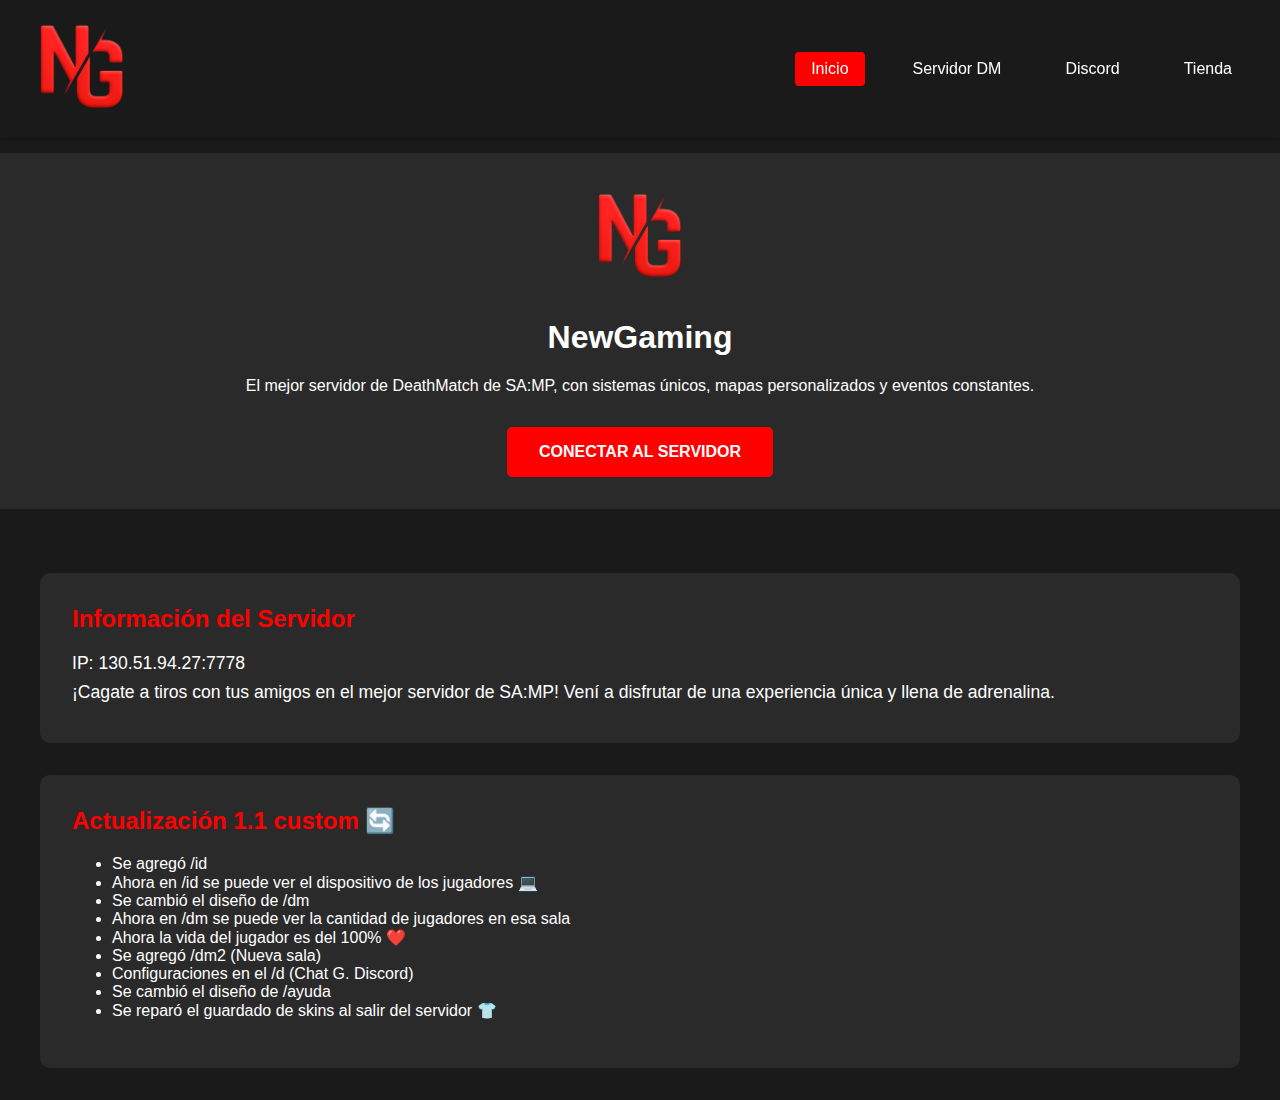
==== custom.html @ b9420a56 "web" ====
<!DOCTYPE html>
<html lang="es">
<head>
    <meta charset="UTF-8">
    <meta name="viewport" content="width=device-width, initial-scale=1.0">
    <title>NewGaming Custom - Servidor SA:MP</title>
    <link rel="stylesheet" href="styles/style.css">
    <link rel="icon" href="images/logo.ico" type="image/png">
</head>
<body>
    <nav class="navbar">
        <div class="nav-logo">
            <img src="images/logo.png" alt="Logo" style="width: 100px; height: auto;" />
        </div>
        <div class="nav-links">
            <a href="index.html" class="active">Inicio</a>
            <a href="custom.html">Servidor DM</a>
            <a href="https://discord.gg/tuservidor" target="_blank">Discord</a>
            <a href="tienda.html">Tienda</a>
        </div>
        <div class="nav-toggle">☰</div>
    </nav>
    
    <div class="header">
        <div class="logo">
            <img src="images/logo.png" alt="Logo" style="width: 100px; height: auto;" />
        </div>
        <h1>NewGaming</h1>
        <p>El mejor servidor de DeathMatch de SA:MP, con sistemas únicos, mapas personalizados y eventos constantes.</p>
        <a href="samp://130.51.94.27:7777" class="connect-button">CONECTAR AL SERVIDOR</a>
    </div>
    
    <div class="container">
        <div class="server-info">
            <h2>Información del Servidor</h2>
            <p>IP: 130.51.94.27:7778</p>
            <p>¡Cagate a tiros con tus amigos en el mejor servidor de SA:MP! Vení a disfrutar de una experiencia única y llena de adrenalina.</p>
        </div>
        <div id="updateText" class="server-info">
            <h2>Actualización 1.1 custom 🔄</h2>
            <ul>
                <li>Se agregó /id</li>
                <li>Ahora en /id se puede ver el dispositivo de los jugadores 💻</li>
                <li>Se cambió el diseño de /dm</li>
                <li>Ahora en /dm se puede ver la cantidad de jugadores en esa sala</li>
                <li>Ahora la vida del jugador es del 100% ❤️</li>
                <li>Se agregó /dm2 (Nueva sala)</li>
                <li>Configuraciones en el /d (Chat G. Discord)</li>
                <li>Se cambió el diseño de /ayuda</li>
                <li>Se reparó el guardado de skins al salir del servidor 👕</li>
            </ul>
        </div>
    </div>
    
    <script src="scripts/server-status-dm.js"></script>
    <script src="scripts/nav.js"></script>
</body>
</html>
---- styles/style.css ----
body {
    margin: 0;
    padding: 0;
    font-family: Arial, sans-serif;
    background-color: #1a1a1a;
    color: white;
}

.header {
    text-align: center;
    padding: 2rem;
    background-color: #2a2a2a;
    margin-top: 1rem;
}

.logo {
    font-size: 4rem;
    color: red;
    font-weight: bold;
    text-shadow: 2px 2px 4px rgba(0,0,0,0.5);
}

.connect-button {
    display: inline-block;
    background-color: #ff0000;
    color: white;
    padding: 1rem 2rem;
    text-decoration: none;
    border-radius: 5px;
    font-weight: bold;
    margin-top: 1rem;
    transition: background-color 0.3s;
}

.connect-button:hover {
    background-color: #cc0000;
}

.container {
    max-width: 1200px;
    margin: 0 auto;
    padding: 2rem;
}

.server-info {
    background-color: #2a2a2a;
    padding: 2rem;
    border-radius: 10px;
    margin-top: 2rem;
}

.server-info h2 {
    color: #ff0000;
    margin-top: 0;
}

#serverStatus {
    font-weight: bold;
}

.server-info p {
    font-size: 1.1rem;
    margin: 0.5rem 0;
}

/* Navbar Styles */
.navbar {
    background-color: #1a1a1a;
    padding: 1rem 2rem;
    display: flex;
    justify-content: space-between;
    align-items: center;
    position: sticky;
    top: 0;
    z-index: 1000;
    box-shadow: 0 2px 5px rgba(0,0,0,0.2);
}

.nav-logo {
    color: #ff0000;
    font-size: 2rem;
    font-weight: bold;
}

.nav-links {
    display: flex;
    gap: 2rem;
    align-items: center;
}

.nav-links a {
    color: white;
    text-decoration: none;
    font-weight: 500;
    padding: 0.5rem 1rem;
    border-radius: 4px;
    transition: all 0.3s ease;
}

.nav-links a:hover {
    background-color: #2a2a2a;
}

.nav-links a.active {
    background-color: #ff0000;
}

.donate-btn {
    background-color: #ff0000;
    padding: 0.5rem 1.5rem !important;
}

.donate-btn:hover {
    background-color: #cc0000 !important;
}

.nav-toggle {
    display: none;
    font-size: 1.5rem;
    cursor: pointer;
}

/* Responsive Design */
@media (max-width: 768px) {
    .nav-links {
        display: none;
        position: absolute;
        top: 100%;
        left: 0;
        right: 0;
        flex-direction: column;
        background-color: #1a1a1a;
        padding: 1rem;
        gap: 1rem;
    }

    .nav-links.active {
        display: flex;
    }

    .nav-toggle {
        display: block;
    }
}

/* Staff Styles */
.staff-section {
    background-color: #2a2a2a;
    padding: 2rem;
    border-radius: 10px;
    margin: 2rem 0;
}

.staff-section h2 {
    color: #ff0000;
    text-align: center;
    margin-bottom: 2rem;
    font-size: 2rem;
}

.staff-grid {
    display: grid;
    grid-template-columns: repeat(auto-fit, minmax(250px, 1fr));
    gap: 2rem;
    justify-items: center;
}

.staff-member {
    background-color: #1a1a1a;
    padding: 1.5rem;
    border-radius: 8px;
    text-align: center;
    transition: transform 0.3s ease;
    width: 100%;
    max-width: 300px;
}

.staff-member:hover {
    transform: translateY(-5px);
}

.staff-member img {
    width: 150px;
    height: 150px;
    border-radius: 50%;
    margin-bottom: 1rem;
    border: 3px solid #ff0000;
}

.staff-member h3 {
    color: white;
    margin: 0.5rem 0;
}

.staff-role {
    display: inline-block;
    padding: 0.5rem 1rem;
    background-color: #ff0000;
    color: white;
    border-radius: 20px;
    font-size: 0.9rem;
    margin-top: 0.5rem;
}

.staff-member.admin img {
    border-color: #ff0000;
}

.staff-member.mod img {
    border-color: #00ff00;
}

/* Responsive adjustments */
@media (max-width: 768px) {
    .staff-grid {
        grid-template-columns: repeat(auto-fit, minmax(200px, 1fr));
    }
}
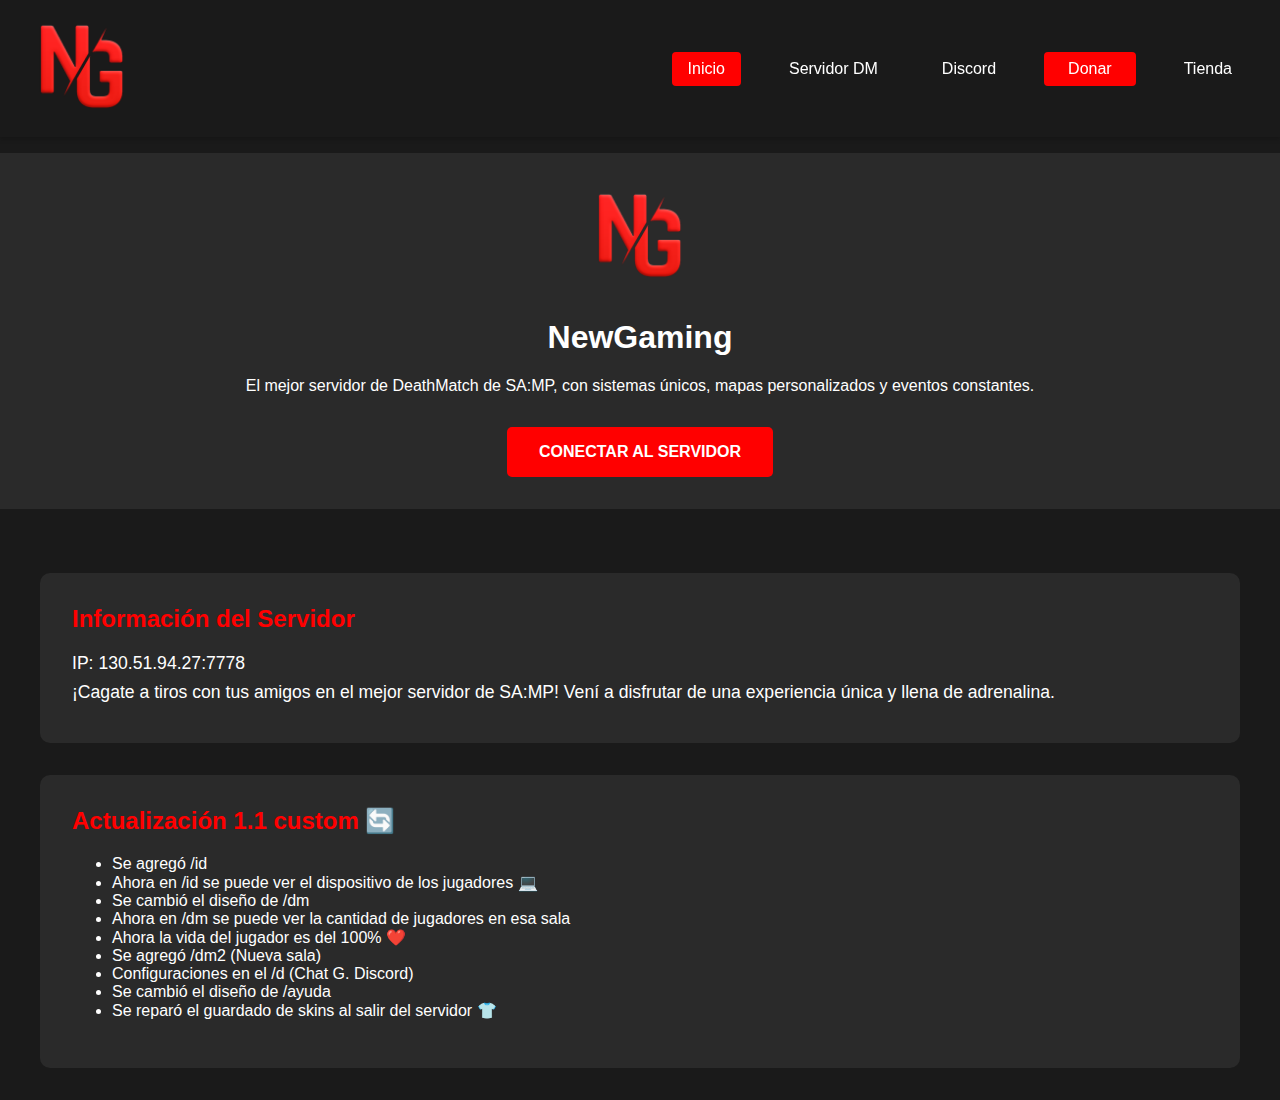
==== commit 6b47d8ac: "<3" ====
--- a/custom.html
+++ b/custom.html
@@ -6,20 +6,58 @@
     <title>NewGaming Custom - Servidor SA:MP</title>
     <link rel="stylesheet" href="styles/style.css">
     <link rel="icon" href="images/logo.ico" type="image/png">
+   
+    <style>
+        /* ... estilos existentes ... */
+        .nav-links {
+            display: none; /* Ocultar por defecto en móviles */
+        }
+
+        .nav-toggle {
+            display: block; /* Mostrar el botón de toggle en móviles */
+            cursor: pointer;
+        }
+
+        @media (min-width: 768px) {
+            .nav-links {
+                display: flex; /* Mostrar enlaces en pantallas más grandes */
+            }
+            .nav-toggle {
+                display: none; /* Ocultar el botón de toggle en pantallas más grandes */
+            }
+        }
+    </style>
+
+<body>
+    
+    
+    <script>
+        document.querySelector('.nav-toggle').addEventListener('click', function() {
+            const navLinks = document.querySelector('.nav-links');
+            navLinks.style.display = navLinks.style.display === 'flex' ? 'none' : 'flex';
+        });
+    </script>
 </head>
 <body>
     <nav class="navbar">
         <div class="nav-logo">
             <img src="images/logo.png" alt="Logo" style="width: 100px; height: auto;" />
         </div>
+        <div class="nav-toggle">☰</div>
         <div class="nav-links">
             <a href="index.html" class="active">Inicio</a>
             <a href="custom.html">Servidor DM</a>
-            <a href="https://discord.gg/tuservidor" target="_blank">Discord</a>
+            <a href="https://discord.gg/c8gjZbcqda" target="_blank">Discord</a>
+            <a href="#" class="donate-btn">Donar</a>
             <a href="tienda.html">Tienda</a>
         </div>
-        <div class="nav-toggle">☰</div>
     </nav>
+    <script>
+        document.querySelector('.nav-toggle').addEventListener('click', function() {
+            const navLinks = document.querySelector('.nav-links');
+            navLinks.style.display = navLinks.style.display === 'flex' ? 'none' : 'flex';
+        });
+    </script>
     
     <div class="header">
         <div class="logo">
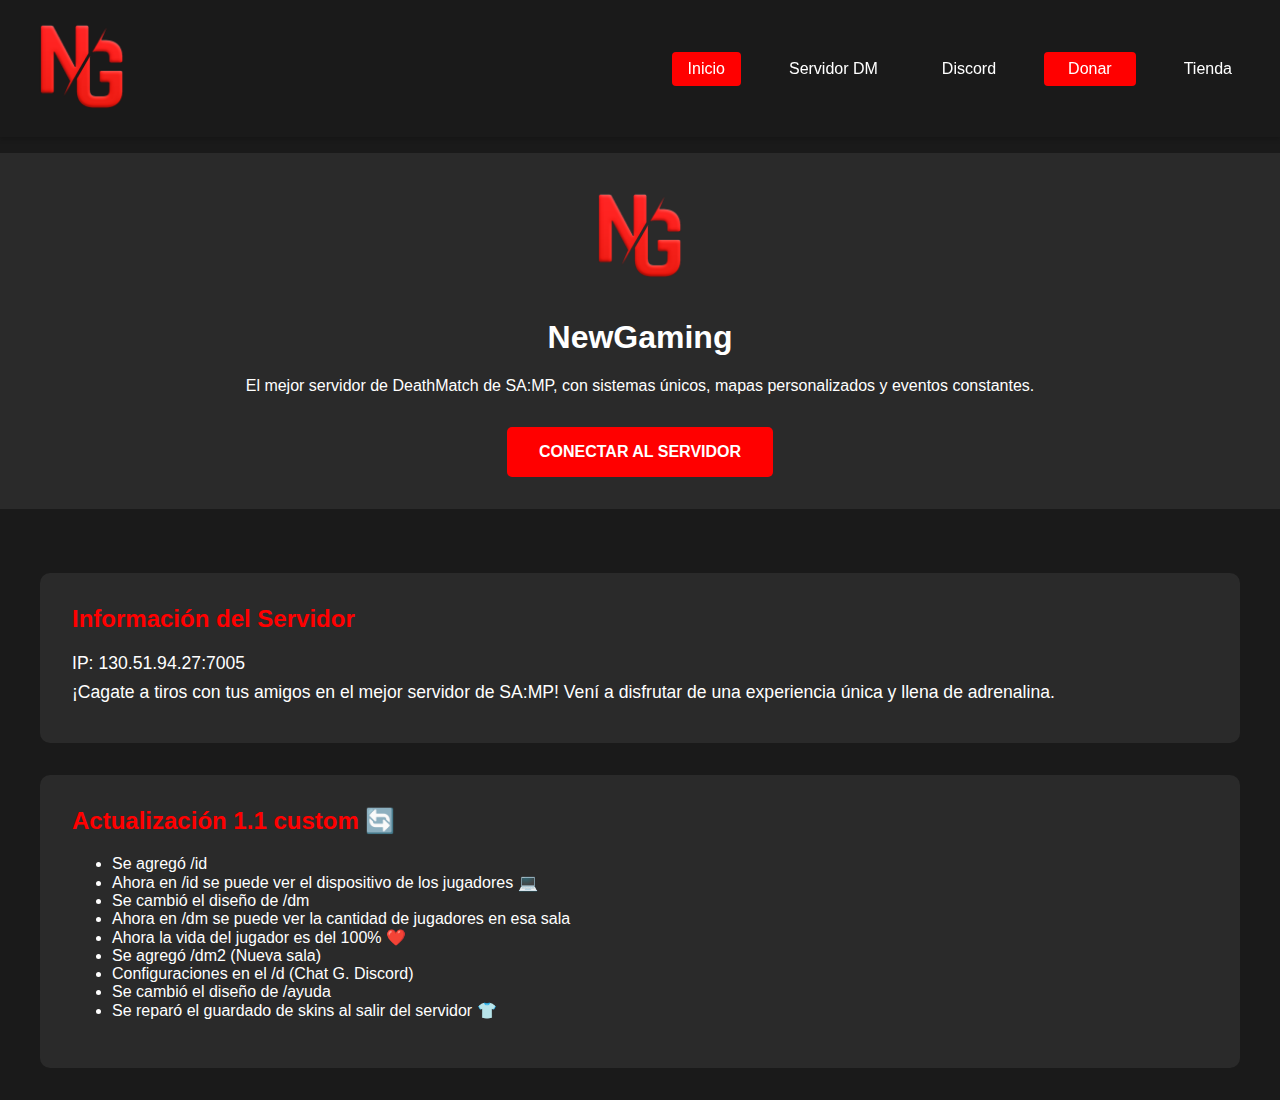
==== commit 5485446f: "Update custom.html" ====
--- a/custom.html
+++ b/custom.html
@@ -65,13 +65,13 @@
         </div>
         <h1>NewGaming</h1>
         <p>El mejor servidor de DeathMatch de SA:MP, con sistemas únicos, mapas personalizados y eventos constantes.</p>
-        <a href="samp://130.51.94.27:7777" class="connect-button">CONECTAR AL SERVIDOR</a>
+        <a href="samp://130.51.94.27:7005" class="connect-button">CONECTAR AL SERVIDOR</a>
     </div>
     
     <div class="container">
         <div class="server-info">
             <h2>Información del Servidor</h2>
-            <p>IP: 130.51.94.27:7778</p>
+            <p>IP: 130.51.94.27:7005</p>
             <p>¡Cagate a tiros con tus amigos en el mejor servidor de SA:MP! Vení a disfrutar de una experiencia única y llena de adrenalina.</p>
         </div>
         <div id="updateText" class="server-info">
@@ -93,4 +93,4 @@
     <script src="scripts/server-status-dm.js"></script>
     <script src="scripts/nav.js"></script>
 </body>
-</html> +</html> 
